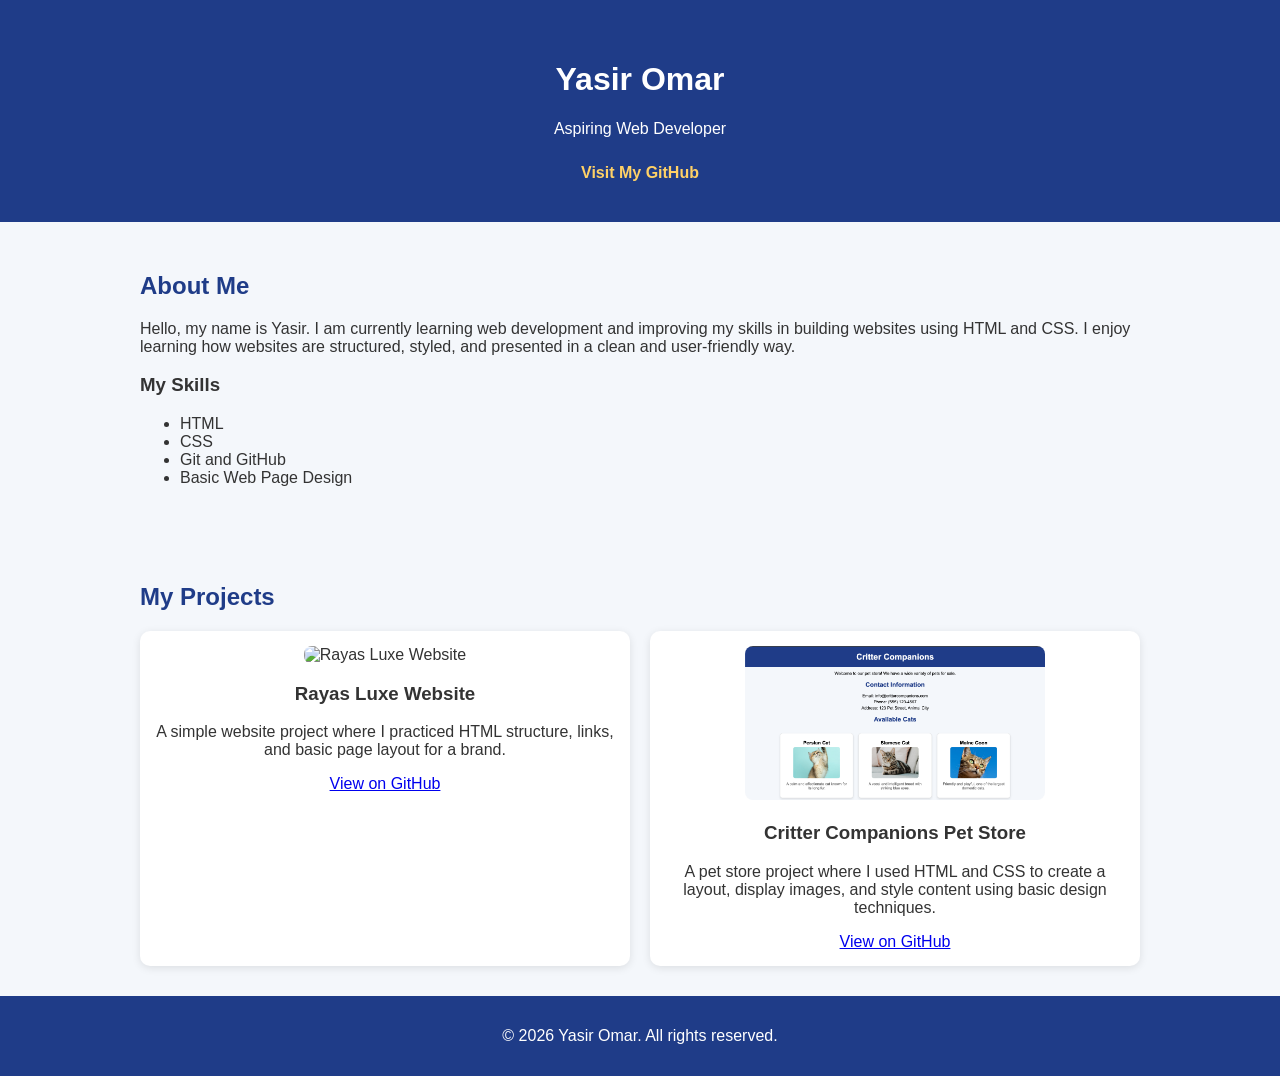
==== docs/index.html @ 56e3058d "Final website fix" ====
<!DOCTYPE html>
<html lang="en">
<head>
  <meta charset="UTF-8">
  <meta name="viewport" content="width=device-width, initial-scale=1.0">
  <title>My Personal Website</title>
  <link rel="stylesheet" href="style.css">
</head>
<body>

  <header>
    <h1>Yasir Omar</h1>
    <p>Aspiring Web Developer</p>
    <a href="https://github.com/YasirDrazen" target="_blank">Visit My GitHub</a>
  </header>

  <section id="about">
    <h2>About Me</h2>
    <p>
      Hello, my name is Yasir. I am currently learning web development and improving my skills
      in building websites using HTML and CSS. I enjoy learning how websites are structured,
      styled, and presented in a clean and user-friendly way.
    </p>

    <h3>My Skills</h3>
    <ul>
      <li>HTML</li>
      <li>CSS</li>
      <li>Git and GitHub</li>
      <li>Basic Web Page Design</li>
    </ul>
  </section>

  <section id="projects">
    <h2>My Projects</h2>

    <div class="projects-grid">

      <div class="project-card">
        <img src="rayas.png" alt="Rayas Luxe Website">
        <h3>Rayas Luxe Website</h3>
        <p>
          A simple website project where I practiced HTML structure, links,
          and basic page layout for a brand.
        </p>
        <a href="https://github.com/YasirDrazen/rayas-luxe-website" target="_blank">View on GitHub</a>
      </div>

      <div class="project-card">
        <img src="catshop.png" alt="Pet Store Website">
        <h3>Critter Companions Pet Store</h3>
        <p>
          A pet store project where I used HTML and CSS to create a layout,
          display images, and style content using basic design techniques.
        </p>
        <a href="https://github.com/YasirDrazen/petstore-project" target="_blank">View on GitHub</a>
      </div>

    </div>
  </section>

  <footer>
    <p>&copy; 2026 Yasir Omar. All rights reserved.</p>
  </footer>

</body>
</html>
---- docs/style.css ----
body {
  margin: 0;
  font-family: Arial, sans-serif;
  background-color: #f4f7fb;
  color: #333;
}

header {
  background-color: #1f3c88;
  color: white;
  text-align: center;
  padding: 40px 20px;
}

header a {
  display: inline-block;
  margin-top: 10px;
  color: #ffd166;
  text-decoration: none;
  font-weight: bold;
}

section {
  padding: 30px 20px;
  max-width: 1000px;
  margin: auto;
}

h2 {
  color: #1f3c88;
}

.projects-grid {
  display: grid;
  grid-template-columns: repeat(auto-fit, minmax(250px, 1fr));
  gap: 20px;
}

.project-card {
  background: white;
  padding: 15px;
  border-radius: 10px;
  text-align: center;
  box-shadow: 0 2px 8px rgba(0,0,0,0.1);
}

.project-card img {
  width: 100%;
  max-width: 300px;
  height: auto;
  border-radius: 8px;
}

footer {
  text-align: center;
  background-color: #1f3c88;
  color: white;
  padding: 15px;
}
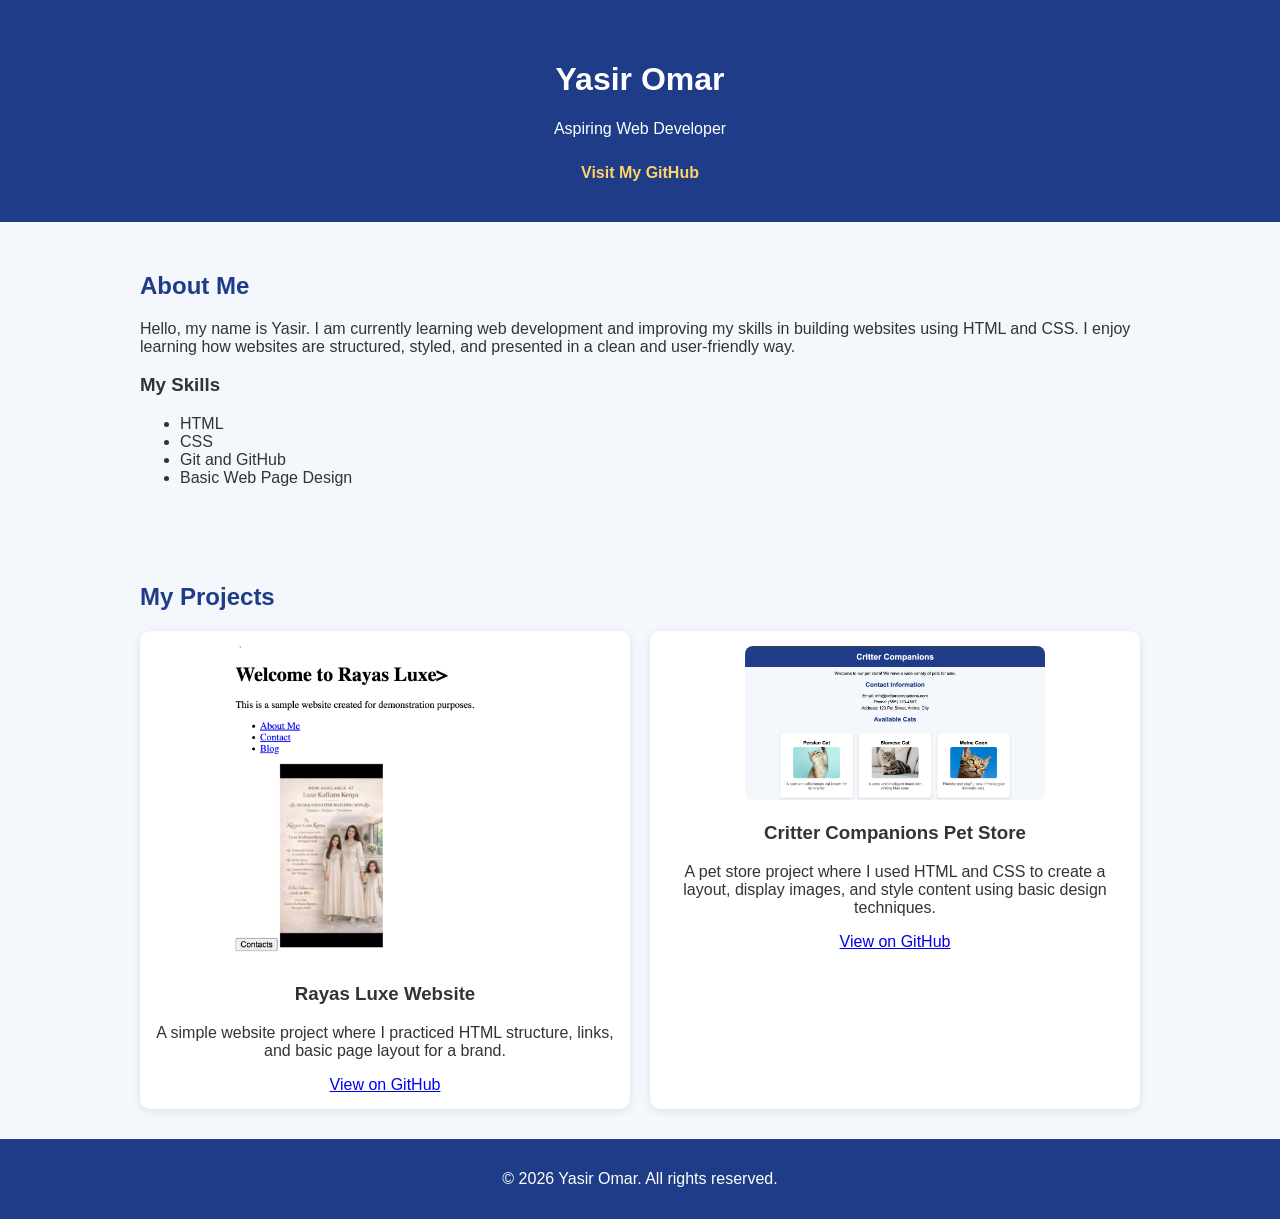
==== commit 76b60109: "Fix Rayas image case" ====
--- a/docs/index.html
+++ b/docs/index.html
@@ -37,7 +37,7 @@
     <div class="projects-grid">
 
       <div class="project-card">
-        <img src="rayas.png" alt="Rayas Luxe Website">
+       <img src="Rayas.png" alt="Rayas Luxe Website">
         <h3>Rayas Luxe Website</h3>
         <p>
           A simple website project where I practiced HTML structure, links,
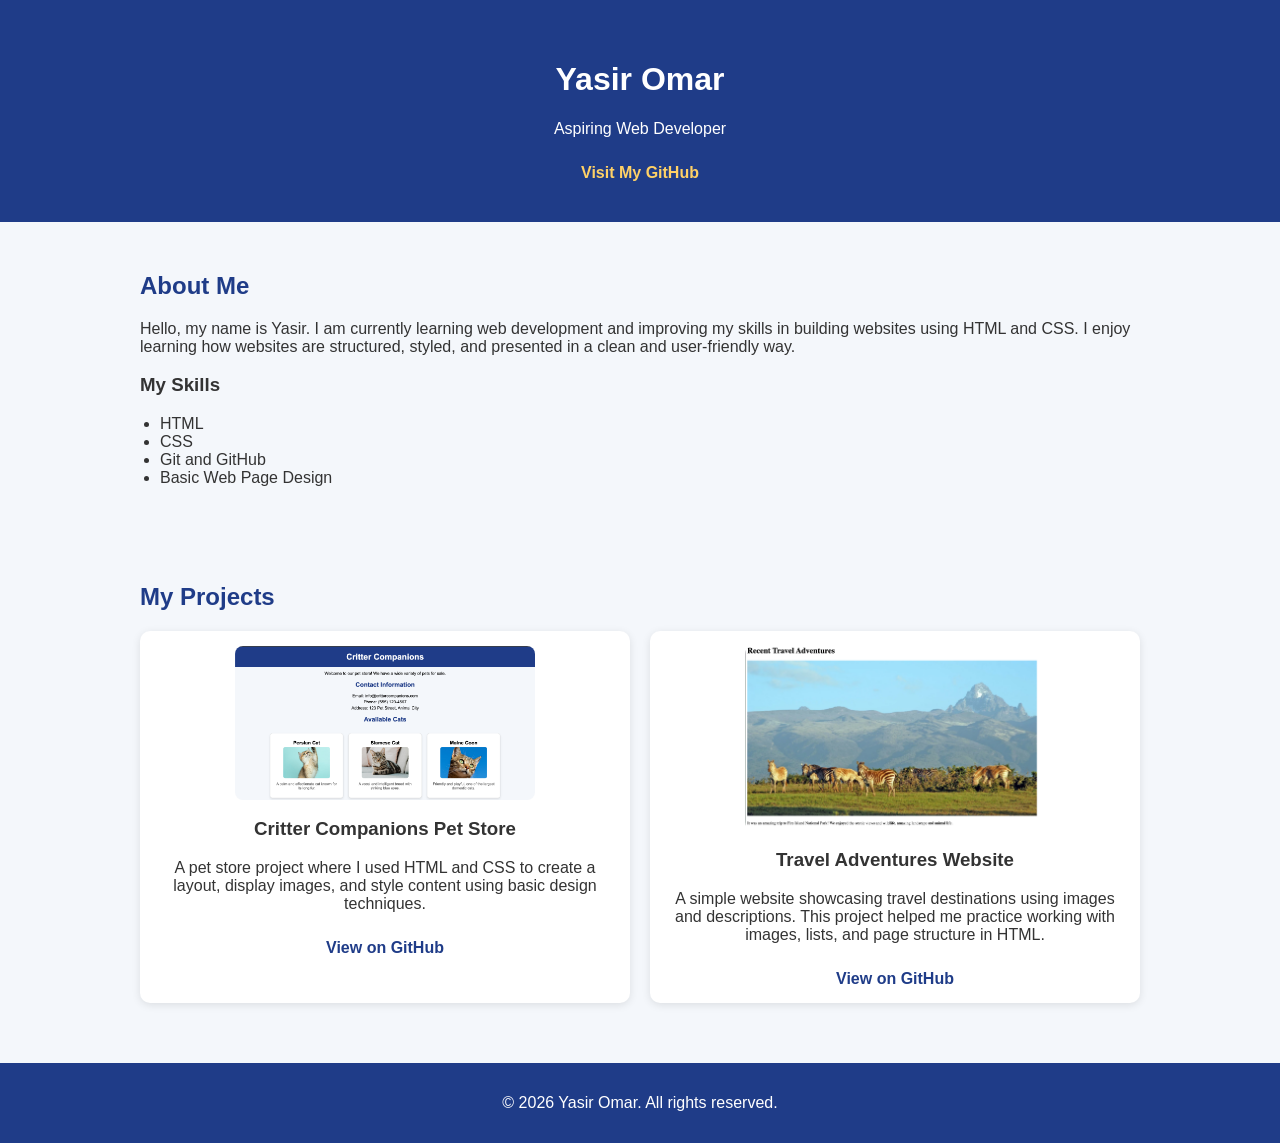
==== commit 71a6fb4e: "Replace Rayas project with travel project" ====
--- a/docs/index.html
+++ b/docs/index.html
@@ -37,16 +37,6 @@
     <div class="projects-grid">
 
       <div class="project-card">
-       <img src="Rayas.png" alt="Rayas Luxe Website">
-        <h3>Rayas Luxe Website</h3>
-        <p>
-          A simple website project where I practiced HTML structure, links,
-          and basic page layout for a brand.
-        </p>
-        <a href="https://github.com/YasirDrazen/rayas-luxe-website" target="_blank">View on GitHub</a>
-      </div>
-
-      <div class="project-card">
         <img src="catshop.png" alt="Pet Store Website">
         <h3>Critter Companions Pet Store</h3>
         <p>
@@ -54,6 +44,16 @@
           display images, and style content using basic design techniques.
         </p>
         <a href="https://github.com/YasirDrazen/petstore-project" target="_blank">View on GitHub</a>
+      </div>
+
+      <div class="project-card">
+        <img src="travel.png" alt="Travel Adventures Website">
+        <h3>Travel Adventures Website</h3>
+        <p>
+          A simple website showcasing travel destinations using images and descriptions.
+          This project helped me practice working with images, lists, and page structure in HTML.
+        </p>
+        <a href="https://github.com/YasirDrazen/my-git-project" target="_blank">View on GitHub</a>
       </div>
 
     </div>
--- a/docs/style.css
+++ b/docs/style.css
@@ -20,6 +20,10 @@
   font-weight: bold;
 }
 
+header a:hover {
+  text-decoration: underline;
+}
+
 section {
   padding: 30px 20px;
   max-width: 1000px;
@@ -30,10 +34,15 @@
   color: #1f3c88;
 }
 
+ul {
+  padding-left: 20px;
+}
+
 .projects-grid {
   display: grid;
   grid-template-columns: repeat(auto-fit, minmax(250px, 1fr));
   gap: 20px;
+  margin-top: 20px;
 }
 
 .project-card {
@@ -41,7 +50,7 @@
   padding: 15px;
   border-radius: 10px;
   text-align: center;
-  box-shadow: 0 2px 8px rgba(0,0,0,0.1);
+  box-shadow: 0 2px 8px rgba(0, 0, 0, 0.1);
 }
 
 .project-card img {
@@ -49,6 +58,20 @@
   max-width: 300px;
   height: auto;
   border-radius: 8px;
+  display: block;
+  margin: 0 auto 10px;
+}
+
+.project-card a {
+  display: inline-block;
+  margin-top: 10px;
+  color: #1f3c88;
+  text-decoration: none;
+  font-weight: bold;
+}
+
+.project-card a:hover {
+  text-decoration: underline;
 }
 
 footer {
@@ -56,4 +79,5 @@
   background-color: #1f3c88;
   color: white;
   padding: 15px;
+  margin-top: 30px;
 }
